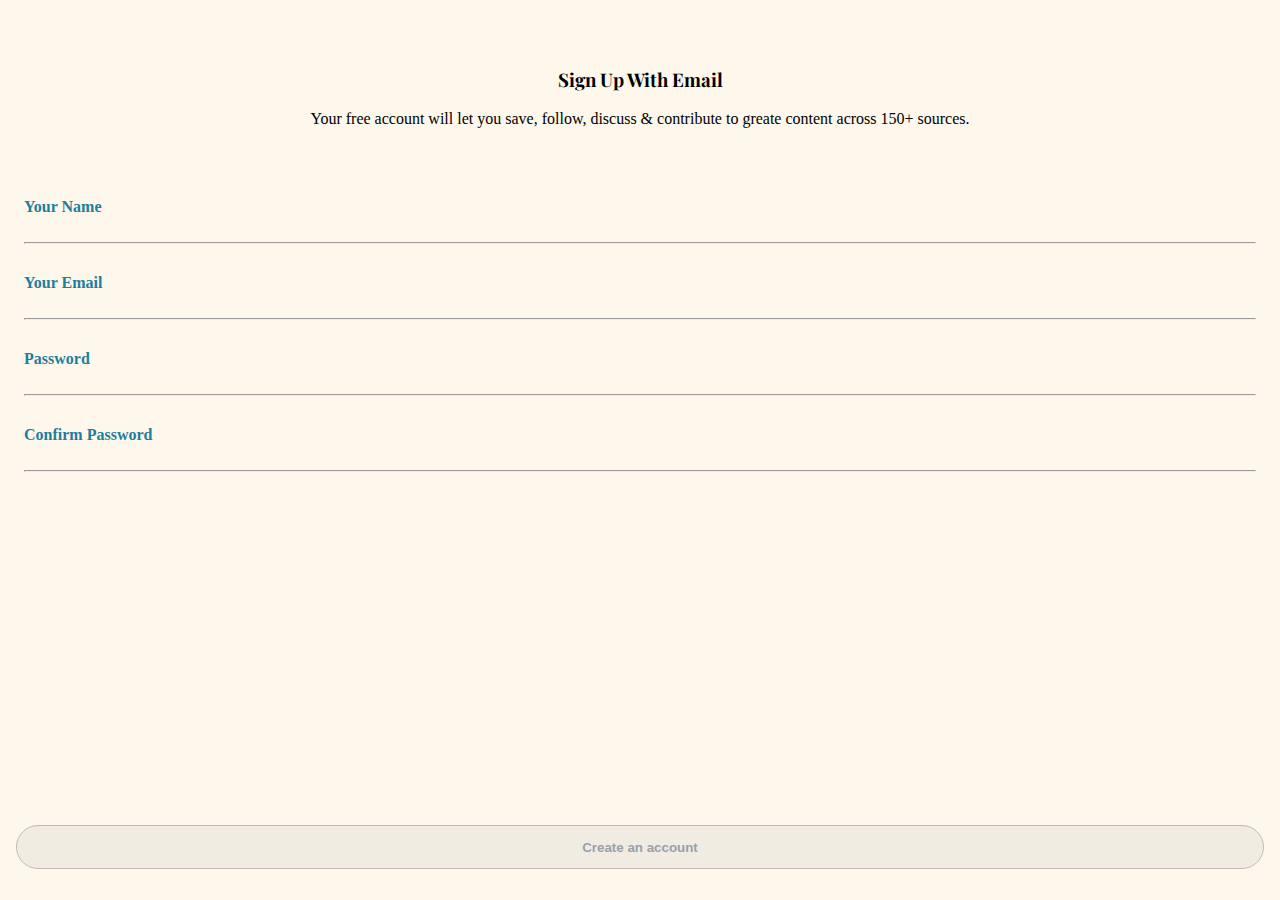
==== register/index.html @ 59d28db0 "Inital commit." ====
<!DOCTYPE html>
<html lang="en">

<head>
    <meta charset="UTF-8">
    <meta http-equiv="X-UA-Compatible" content="IE=edge">
    <meta name="viewport" content="width=device-width, initial-scale=1.0">
    <link rel="stylesheet" href="style.css">
    <title>Mobile</title>
</head>

<body>

    <div class="page-container">

        <div class="p-1">
            <h3 class="text-center">Sign Up With Email</h3>
            <p class="text-center">Your free account will let you save, follow, discuss & contribute to greate content
                across 150+ sources.</p>
        </div>

        <form id="registerForm">
            <div class="input-style">
                <label>Your Name</label>
                <input type="text" id="name">
                <hr>
            </div>
            <div class="input-style">
                <label>Your Email</label>
                <input type="text" id="name">
                <hr>
            </div>
            <div class="input-style">
                <label>Password</label>
                <input type="password" id="passwordOne">
                <hr>
            </div>
            <div class="input-style">
                <label>Confirm Password</label>
                <input type="password" id="passwordTwo">
                <hr>
            </div>
            <div id="errorContainer"></div>
            <div id="buttonContainer">
                <button class="button">Create an account</button>
            </div>

        </form>

    </div>



    <script src="javascript.js"></script>

</body>

</html>
---- register/style.css ----
@import url('https://fonts.googleapis.com/css2?family=Playfair+Display:wght@700&display=swap');


:root {
    --background: #fef8ec;
}

body {
    background-color:var(--background) ;
}

.p-1 {
    padding: 1.5em;
}

h3 {
    font-family: 'Playfair Display', serif;
}

p {
    
}

.page-container {
    padding: 1em;
}

.text-center {
    text-align: center;
}

.input-style label {
    color: #1e7e9e;
    font-weight: 600;
    display: block;
    margin-top: 30px;
}

.input-style input {
    border: none;
    width: 100%;
    background-color: var(--background);
}

.hr {
    background-color: #a8a49c;
}

#errorContainer {
    color: red;
}

#buttonContainer {
    position: fixed;
    bottom: 15px;
    left: 0;
    right: 0;
    padding: 1em;
}

.button {
    background-color: #f0ece1;
    color: #99a1a9;
    border: solid 1px #bdbabb;
    width: 100%;
    border-radius: 25px;
    padding: 1em;
    font-weight:600 ;
}

.button:focus {
    outline: none;
    background-color: #f0b931;
    color: #f5f7f0;
    border:#f0b931 solid 1px ;
}
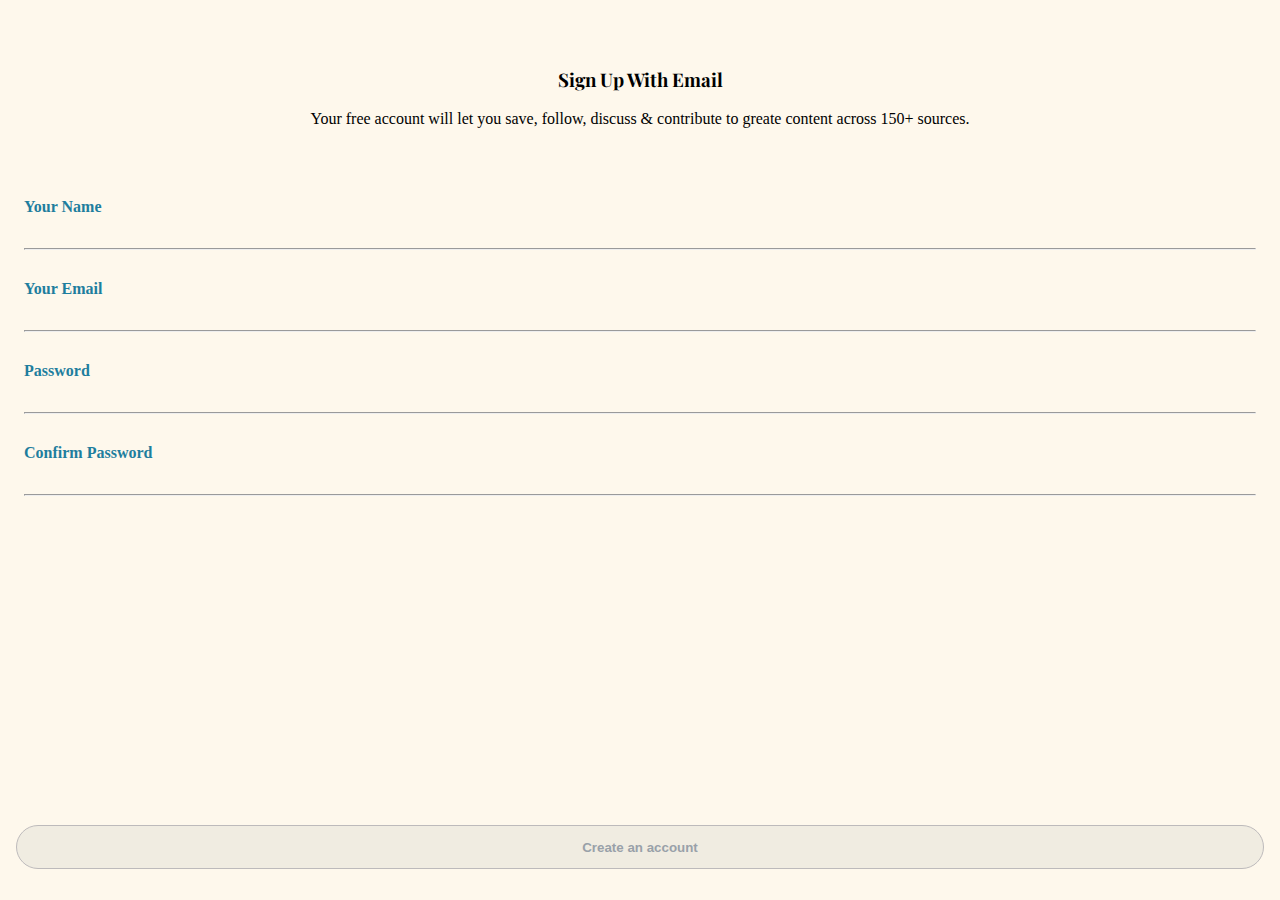
==== commit bbc6aafa: "Added the inspiration images." ====
--- a/register/index.html
+++ b/register/index.html
@@ -10,7 +10,6 @@
 </head>
 
 <body>
-
     <div class="page-container">
 
         <div class="p-1">
@@ -44,15 +43,10 @@
             <div id="buttonContainer">
                 <button class="button">Create an account</button>
             </div>
-
         </form>
-
     </div>
 
-
-
     <script src="javascript.js"></script>
-
 </body>
 
 </html>--- a/register/style.css
+++ b/register/style.css
@@ -17,8 +17,8 @@
     font-family: 'Playfair Display', serif;
 }
 
-p {
-    
+p,input,label {
+    font-family:'-webkit-pictograph';
 }
 
 .page-container {
@@ -39,6 +39,13 @@
 .input-style input {
     border: none;
     width: 100%;
+    background-color: var(--background);
+    font-size: 1em;
+    margin-top: 4px;
+}
+
+.input-style input:focus {
+    outline: none;
     background-color: var(--background);
 }
 
